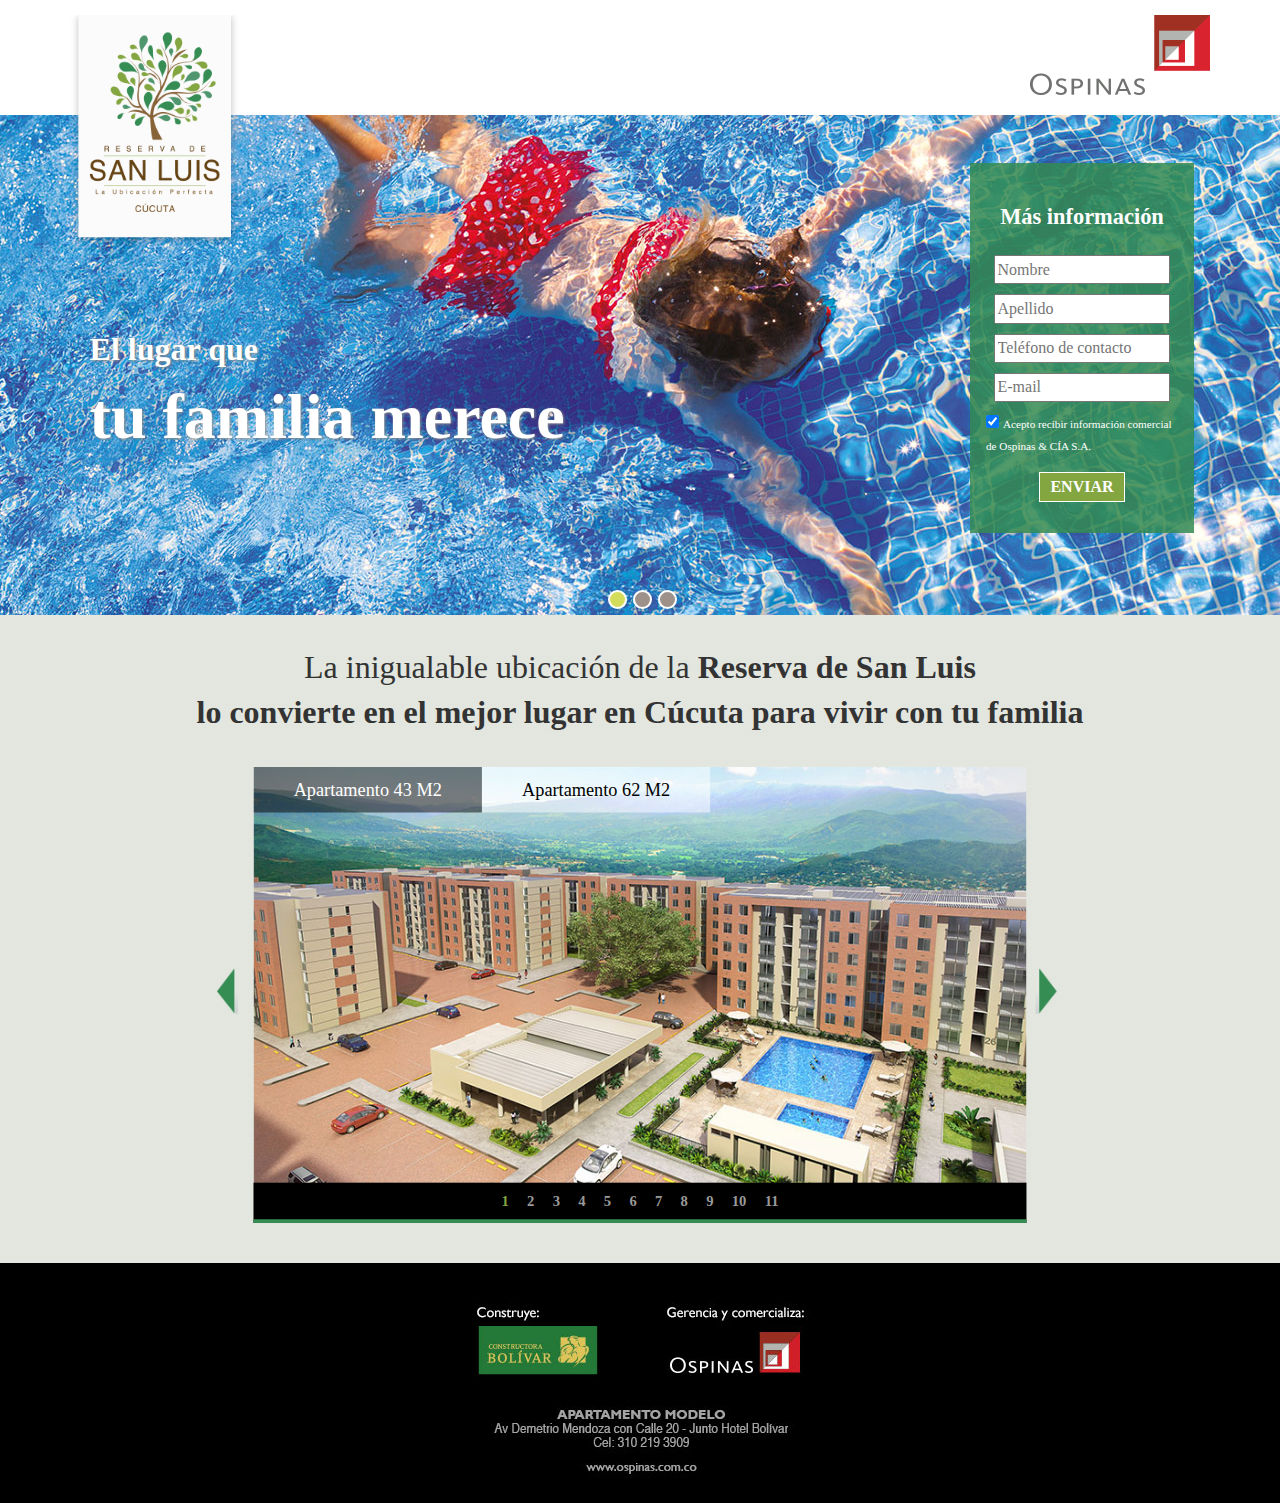
==== index.html @ ae4cabfe "Adaptación desarrollo a la medida a boilerplate" ====
<!doctype html>
<html class="no-js" lang="es-co">
    <head>
        <meta charset="utf-8">
        <meta http-equiv="x-ua-compatible" content="ie=edge">
        <title></title>
        <meta name="description" content="">
        <meta name="viewport" content="width=device-width, initial-scale=1">
        <link rel="apple-touch-icon" href="apple-touch-icon.png">
        <link rel="stylesheet" href="css/normalize.css">
        <link rel="stylesheet" href="css/main.css">
        <script src="js/vendor/modernizr-2.8.3.min.js"></script>
    </head>
    <body>
        <!--[if lt IE 8]>
            <p class="browserupgrade">You are using an <strong>outdated</strong> browser. Please <a href="http://browsehappy.com/">upgrade your browser</a> to improve your experience.</p>
        <![endif]-->
        <header>
            <div class="contenedor">
                <div class="logo_proyecto">
                    <img src="img/log.png" alt="Ospinas - Nogal" />
                </div>
                <div class="logo_marca">
                    <img src="img/log-brand.png" alt="Ospinas - Nogal" />
                </div>
            </div>
        </header>
        <section class="slider">
            <div id="slider_superior" style="width:1280px; height:500px; overflow: hidden;" u="slides" class="conteslides">
                <div style="width:1280px; height:500px; overflow: hidden;" u="slides" class="conteslides">
                    <div class="item_slide">
                        <img src="img/banner_superior/slider1.jpg" />
                        <p>El lugar que<span>tu familia merece</span></p>
                    </div>
                    <div class="item_slide">
                        <img src="img/banner_superior/slider2.jpg" />
                        <p>El lugar que<span>tu familia merece</span></p>
                    </div>
                    <div class="item_slide">
                        <img src="img/banner_superior/slider3.jpg" />
                        <p>El lugar que<span>tu familia merece</span></p>
                    </div>
                </div>
                <div u="navigator" class="jssorb01" style="position: absolute; bottom: 10px;">
                    <div u="prototype" style="position: absolute; width: 15px; height:15px; text-align:center;"></div>
                </div>
            </div>
            <div class="contenedor_superior">
                <div class="contenedor">
                    <div class="formulario">
                        <form id="formcontacto" method="post" name="formcontacto">
                            <h3>Más información</h3>
                            <div class="group-form ">
                                <input type="text" placeholder="Nombre" class="field-form" name="name" id="name">
                            </div>
                            <div class="group-form ">
                                <input type="text" placeholder="Apellido" class="field-form" name="lastname" id="lastname">
                            </div>
                            <div class="group-form ">
                                <input type="tel" placeholder="Teléfono de contacto" class="field-form" name="phone" id="phone">
                            </div>
                            <div class="group-form ">
                                <input type="email" placeholder="E-mail" class=" field-form" name="email" id="email">
                            </div>
                            <div class="group-form  group-checkbox">
                                <input type="checkbox" checked name="habeas" id="habeas" value="Si">
                                <label>Acepto recibir información comercial de Ospinas & CÍA S.A.</label>
                            </div>
                            <div class="group-form ">
                            <input type="button" value="ENVIAR" class="btn" id="enviar" name="enviar">
                            </div>
                        </form>
                    </div>
                </div>
            </div>
        </section>
        <section class="contenedor_inferior">
            <div class="contenedor">
                <h2>La inigualable ubicación de la <strong>Reserva de San Luis</strong></h2>
                <p><strong>lo convierte en el mejor lugar en Cúcuta para vivir con tu familia</strong></p>
                <div id="slider_proyecto" style="position: relative; top: 0px; left: 0px; width:926px; height:500px; overflow: hidden; ">
                    <div u="slides" style="cursor: move; position: absolute; left: 0px; top: 0px; width: 926px; height: 500px;
                        overflow: hidden;">
                        <div>
                            <div id="sliderh1_container" class="sliderh1" style="position: relative; top: 0px; left: 40px; width: 846px;
                                height: 500px;">
                                <div u="slides" style="cursor: move; position: absolute; left: 0px; top: 0px; width: 846px; height: 500px;
                                    overflow: hidden;">
                                     <div class="item_slide"><img src="img/banner_proyecto/43/slider1.jpg" /></div>
                                    <div class="item_slide"><img src="img/banner_proyecto/43/slider2.jpg" /></div>
                                    <div class="item_slide"><img src="img/banner_proyecto/43/slider4.jpg" /></div>
                                    <div class="item_slide"><img src="img/banner_proyecto/43/slider5.jpg" /></div>
                                    <div class="item_slide"><img src="img/banner_proyecto/43/slider6.jpg" /></div>
                                    <div class="item_slide"><img src="img/banner_proyecto/43/slider7.jpg" /></div>
                                    <div class="item_slide"><img src="img/banner_proyecto/43/slider8.jpg" /></div>
                                    <div class="item_slide"><img src="img/banner_proyecto/43/slider9.jpg" /></div>
                                    <div class="item_slide"><img src="img/banner_proyecto/43/slider10.jpg" /></div>
                                    <div class="item_slide"><img src="img/banner_proyecto/43/slider11.jpg" /></div>
                                    <div class="item_slide"><img src="img/banner_proyecto/43/slider12.jpg" /></div>
                                </div>
                                <div u="navigator" class="jssorb03" style="position: absolute; bottom: 10px;">
                                    <div u="prototype"><div u="numbertemplate"></div></div>
                                </div>
                                <span u="arrowleft" class="jssora21l" style="top: 123px; left: 8px; width:30px; height:60px;">
                                    <img src="img/arrow_prev.png" />
                                </span>
                                <span u="arrowright" class="jssora21r" style="top: 123px; right: 8px; width:30px; height:60px;">
                                    <img src="img/arrow_next.png" />
                                </span>
                            </div>
                            <div u="thumb">
                                <div class="title_back"></div>
                                <div class="title">
                                    Apartamento 43 M2
                                </div>
                            </div>
                        </div>
                        <div>
                            <div id="sliderh2_container" class="sliderh2" style="position: relative; top: 0px; left: 40px; width: 846px;
                                height: 500px;">
                                <div u="slides" style="cursor: move; position: absolute; left: 0px; top: 0px; width: 846px; height: 500px;
                                    overflow: hidden;">
                                    <div class="item_slide"><img src="img/banner_proyecto/slider3.jpg" /></div>
                                    <div class="item_slide"><img src="img/banner_proyecto/slider14.jpg" /></div>
                                    <div class="item_slide"><img src="img/banner_proyecto/slider15.jpg" /></div>
                                    <div class="item_slide"><img src="img/banner_proyecto/slider16.jpg" /></div>
                                    <div class="item_slide"><img src="img/banner_proyecto/slider17.jpg" /></div>
                                    <div class="item_slide"><img src="img/banner_proyecto/slider18.jpg" /></div>
                                    <div class="item_slide"><img src="img/banner_proyecto/slider19.jpg" /></div>
                                    <div class="item_slide"><img src="img/banner_proyecto/slider20.jpg" /></div>
                                    <div class="item_slide"><img src="img/banner_proyecto/slider21.jpg" /></div>
                                    <div class="item_slide"><img src="img/banner_proyecto/slider22.jpg" /></div>
                                </div>
                                <div u="navigator" class="jssorb03" style="position: absolute; bottom: 10px;">
                                    <div u="prototype"><div u="numbertemplate"></div></div>
                                </div>
                                <span u="arrowleft" class="jssora21l" style="top: 123px; left: 8px; width:30px; height:60px;">
                                    <img src="img/arrow_prev.png" />
                                </span>
                                <span u="arrowright" class="jssora21r" style="top: 123px; right: 8px; width:30px; height:60px;">
                                    <img src="img/arrow_next.png" />
                                </span>
                            </div>
                            <div u="thumb">
                                <div class="title_back"></div>
                                <div class="title">
                                    Apartamento 62 M2​
                                </div>
                            </div>
                        </div>
                    </div>
                    <div u="thumbnavigator" class="jssort16" style="left: 0px; bottom: 0px;">
                        <div u="slides" style="cursor: default;">
                            <div u="prototype" class=p>
                                <div u="thumbnailtemplate" class="t"></div>
                            </div>
                        </div>
                    </div>
                </div>
            </div>   	
        </section>
         <footer>
            <div class="contenedor">
                <ul>
                    <li><img src="img/footer.jpg" usemap="#Map" border="0" />
                      <map name="Map" id="Map">
                        <area shape="rect" coords="132,183,249,196" href="http://www.ospinas.com.co" target="_blank" />
                      </map>
                    </li>
                </ul>
            </div>
          </footer>
        <script src="https://ajax.googleapis.com/ajax/libs/jquery/1.11.3/jquery.min.js"></script>
        <script>window.jQuery || document.write('<script src="js/vendor/jquery-1.11.3.min.js"><\/script>')</script>
        <script src="js/plugins.js"></script>
        <script src="js/main.js"></script>
        <script>
          (function(i,s,o,g,r,a,m){i['GoogleAnalyticsObject']=r;i[r]=i[r]||function(){
          (i[r].q=i[r].q||[]).push(arguments)},i[r].l=1*new Date();a=s.createElement(o),
          m=s.getElementsByTagName(o)[0];a.async=1;a.src=g;m.parentNode.insertBefore(a,m)
          })(window,document,'script','//www.google-analytics.com/analytics.js','ga');
          ga('create', 'UA-64879852-4', 'auto');
          ga('send', 'pageview');
        </script>
    </body>
</html>
---- css/main.css ----
/*! HTML5 Boilerplate v5.2.0 | MIT License | https://html5boilerplate.com/ */

/*
 * What follows is the result of much research on cross-browser styling.
 * Credit left inline and big thanks to Nicolas Gallagher, Jonathan Neal,
 * Kroc Camen, and the H5BP dev community and team.
 */

/* ==========================================================================
   Base styles: opinionated defaults
   ========================================================================== */

html {
    color: #222;
    font-size: 1em;
    line-height: 1.4;
}

/*
 * Remove text-shadow in selection highlight:
 * https://twitter.com/miketaylr/status/12228805301
 *
 * These selection rule sets have to be separate.
 * Customize the background color to match your design.
 */

::-moz-selection {
    background: #b3d4fc;
    text-shadow: none;
}

::selection {
    background: #b3d4fc;
    text-shadow: none;
}

/*
 * A better looking default horizontal rule
 */

hr {
    display: block;
    height: 1px;
    border: 0;
    border-top: 1px solid #ccc;
    margin: 1em 0;
    padding: 0;
}

/*
 * Remove the gap between audio, canvas, iframes,
 * images, videos and the bottom of their containers:
 * https://github.com/h5bp/html5-boilerplate/issues/440
 */

audio,
canvas,
iframe,
img,
svg,
video {
    vertical-align: middle;
}

/*
 * Remove default fieldset styles.
 */

fieldset {
    border: 0;
    margin: 0;
    padding: 0;
}

/*
 * Allow only vertical resizing of textareas.
 */

textarea {
    resize: vertical;
}

/* ==========================================================================
   Browser Upgrade Prompt
   ========================================================================== */

.browserupgrade {
    margin: 0.2em 0;
    background: #ccc;
    color: #000;
    padding: 0.2em 0;
}

/* ==========================================================================
   Author's custom styles
   ========================================================================== */

















/* ==========================================================================
   Helper classes
   ========================================================================== */

/*
 * Hide visually and from screen readers:
 */

.hidden {
    display: none !important;
}

/*
 * Hide only visually, but have it available for screen readers:
 * http://snook.ca/archives/html_and_css/hiding-content-for-accessibility
 */

.visuallyhidden {
    border: 0;
    clip: rect(0 0 0 0);
    height: 1px;
    margin: -1px;
    overflow: hidden;
    padding: 0;
    position: absolute;
    width: 1px;
}

/*
 * Extends the .visuallyhidden class to allow the element
 * to be focusable when navigated to via the keyboard:
 * https://www.drupal.org/node/897638
 */

.visuallyhidden.focusable:active,
.visuallyhidden.focusable:focus {
    clip: auto;
    height: auto;
    margin: 0;
    overflow: visible;
    position: static;
    width: auto;
}

/*
 * Hide visually and from screen readers, but maintain layout
 */

.invisible {
    visibility: hidden;
}

/*
 * Clearfix: contain floats
 *
 * For modern browsers
 * 1. The space content is one way to avoid an Opera bug when the
 *    `contenteditable` attribute is included anywhere else in the document.
 *    Otherwise it causes space to appear at the top and bottom of elements
 *    that receive the `clearfix` class.
 * 2. The use of `table` rather than `block` is only necessary if using
 *    `:before` to contain the top-margins of child elements.
 */

.clearfix:before,
.clearfix:after {
    content: " "; /* 1 */
    display: table; /* 2 */
}

.clearfix:after {
    clear: both;
}

/* ==========================================================================
   EXAMPLE Media Queries for Responsive Design.
   These examples override the primary ('mobile first') styles.
   Modify as content requires.
   ========================================================================== */

@media only screen and (min-width: 35em) {
    /* Style adjustments for viewports that meet the condition */
}

@media print,
       (-webkit-min-device-pixel-ratio: 1.25),
       (min-resolution: 1.25dppx),
       (min-resolution: 120dpi) {
    /* Style adjustments for high resolution devices */
}

/* ==========================================================================
   Print styles.
   Inlined to avoid the additional HTTP request:
   http://www.phpied.com/delay-loading-your-print-css/
   ========================================================================== */

@media print {
    *,
    *:before,
    *:after {
        background: transparent !important;
        color: #000 !important; /* Black prints faster:
                                   http://www.sanbeiji.com/archives/953 */
        box-shadow: none !important;
        text-shadow: none !important;
    }

    a,
    a:visited {
        text-decoration: underline;
    }

    a[href]:after {
        content: " (" attr(href) ")";
    }

    abbr[title]:after {
        content: " (" attr(title) ")";
    }

    /*
     * Don't show links that are fragment identifiers,
     * or use the `javascript:` pseudo protocol
     */

    a[href^="#"]:after,
    a[href^="javascript:"]:after {
        content: "";
    }

    pre,
    blockquote {
        border: 1px solid #999;
        page-break-inside: avoid;
    }

    /*
     * Printing Tables:
     * http://css-discuss.incutio.com/wiki/Printing_Tables
     */

    thead {
        display: table-header-group;
    }

    tr,
    img {
        page-break-inside: avoid;
    }

    img {
        max-width: 100% !important;
    }

    p,
    h2,
    h3 {
        orphans: 3;
        widows: 3;
    }

    h2,
    h3 {
        page-break-after: avoid;
    }
}
/*Gerardo*/
@font-face {
	font-family: 'gotham_bookregular';
	src: url('gotham-book-webfont.eot');
	src: url('gotham-book-webfont.eot?#iefix') format('embedded-opentype'), url('gotham-book-webfont.woff2') format('woff2'), url('gotham-book-webfont.woff') format('woff'), url('gotham-book-webfont.ttf') format('truetype'), url('gotham-book-webfont.svg#gotham_bookregular') format('svg');
	font-weight: normal;
	font-style: normal;
}
*{
	outline:"none";
}
body, html {
	margin: 0;
	pading: 0;
}
body {
	background-color: #e7ebe4;
	background-image: url("../img/patron_registro.png");
	font-family: 'gotham_bookregular';
}
.contenedor {
	max-width: 1140px;
	position: relative;
	margin: 0 auto;
	width: 100%;
	min-width: 320px;
}
header {
	padding: 15px 0 20px 0;
	z-index: 1;
	position: relative;
	background-color: #ffffff;
}
header .logo_proyecto img {
width: 100%;}
header .logo_marca {
	display: inline-block;
	width: 100%;
	vertical-align: top;
	text-align: right;
}
header .logo_proyecto {
	display: inline-block;
	vertical-align: top;
	position: absolute;
	width: 15%;
	max-width: 170px;
	min-width: 130px;
}
section {
}
section.agradecimiento{
    display: block;
    clear: both;
    background-color: rgba(255,255,255,0.8);
    padding: 100px;
    text-align: center;
}
section.agradecimiento h3{
    font-size: 2rem;
}
section.agradecimiento p{
    font-size: 1rem;
}
section.agradecimiento input{
    background-color:#d4dc5b;
	-webkit-appearance: none;
	border: none;
	color: #5d813c;
	font-weight: bold;
	padding: 0.5rem 1rem;
	margin: 5px 0;
}
section.slider {
	width: 100%;
	position: relative;
	margin: 0 auto;
}
.jssorb01, .jssorb03 {
}
.jssorb01 div,
.jssorb03 div{
	border-radius: 50%;
	background-color: #9e918a;
	border: 2px solid #ffffff;
	cursor: pointer;
}
.jssorb01 div.av,
.jssorb03 div.av {
	background-color: #d4dc5b;
}
.jssora21l{
    position: absolute;
    left: -40px !Important;
    cursor:pointer;
}
.jssora21r{
    position: absolute;
    right: -40px !Important;
    cursor:pointer;
}
#slider_superior {
	position: relative;
}
section.contenedor_inferior {
color: #333333;margin-top: 30px;}
section.contenedor_inferior h2 {
	text-align: center;
	margin: 0;
	font-size: 2rem;
	font-weight: normal;
}
section.contenedor_inferior p {
	font-weight: bold;
	text-align: center;
	width: 100%;
	margin: 0 0 1em 0;
	font-size: 2rem;
}
section.contenedor_inferior #slider_proyecto {
	position: relative;
	margin: 0 auto;
}
section.contenedor_inferior #slider_proyecto .jssorb01,
section.contenedor_inferior #slider_proyecto .jssorb03 {
	bottom: 0px !Important;
	background-color: #000;
	width: 100% !Important;
	height: 30px !Important;
	left: 0px !Important;
	text-align: center;
	padding: 10px 0 0 0;
	border-bottom: 5px solid #358d54;
}
section.contenedor_inferior #slider_proyecto .jssorb01 div,
section.contenedor_inferior #slider_proyecto .jssorb03 div {
	display: inline-block;
	position: relative !Important;
	left: 0px !Important;
	top: 0px !Important;
	margin: 0 10px;
	border-radius: 0;
	background-color: transparent;
	color: #999999;
	border: none;
	font-weight: bold;
}
section.contenedor_inferior #slider_proyecto .jssorb01 div.av,
section.contenedor_inferior #slider_proyecto .jssorb03 div.av {
	background-color: transparent;
	color: #84a641;
}
footer{
	background-color: #000000;
	clear: both;
	position: relative;
	text-align: center;
	min-width: 320px;
	margin: 40px 0 0 0;
}
footer ul{
    padding: 0;
    margin: 0;
    text-align: center;
}
footer ul li{
    display: inline-block;
    padding: 0 7%;
    margin: 15px 0;
    text-align: center;
    vertical-align: top;
}
footer ul li:last-child{
    width: 100%;
    padding: 0;
}
footer ul li img{
width: initial;max-height: none;}
.gracias footer{
	margin-top:0;
}
footer img {
width: 100%;max-height: 100px;max-width: 525px;}
.contenedor_superior{
    position: absolute;
    top: 0;





    width: 100%;
    height: 90%;
}
.contenedor_superior .contenedor{
	height:100%;
}
.marker{
    background: linear-gradient(to bottom,rgba(212,220,91,.91) 0,rgba(212,220,91,.91) 2%,rgba(212,220,91,.93) 3%,rgba(212,220,91,.93) 100%);
    margin-bottom: 1.25rem;
    width: 12rem;
    position: absolute;
    bottom: -22%;
    padding: 0.5rem;
    text-align: center;
    box-shadow: 2px 1px 4px #333;
}
.marker span{
	clear:both;
	display: block;
}
.marker span.destacado{
	
display: block;
	
background-color: rgba(53,141,84,0.85);
	
color: #ffffff;
	
padding: 2%;
	
font-weight: bold;
}
.marker span.footer .legal-text{
    font-size: 0.8rem;
}
.marker span.footer{}
.marker span.footer .ico{
    font-size: 3rem;
    font-weight: bold;
    height: 2rem;
}
.marker span.large-text{
    font-size: 2rem;
    line-height: 2rem;
    font-weight: bold;
}
.marker:before{
	bottom: -15px;
	bottom: -.9375rem;
	content: "";
	left: 0;
	width: 0;
	height: 0;
	border-left: 6.50rem solid transparent;
	border-right: 6.50rem solid transparent;
	border-top: 6.25rem solid rgba(212,220,91,.93);
	border-top-width: .9375rem;
	position: absolute;
	z-index: 0;
}
.formulario{
    width: 12rem;
    background-color: rgba(53,141,84,0.85);
    background-image: url("../img/patron_registro.png");
    position: absolute;
    right: 1rem;
    top: 3rem;
    text-align: center;
    padding: 1rem;
    color: #ffffff;
}

.formulario {}
.formulario #formcontacto{}
.formulario #formcontacto h3{
	font-size:1.4rem;
}
.formulario #formcontacto .group-form{
    margin-bottom: 10px;
    width: 100%;
}
.formulario #formcontacto .group-checkbox{
	text-align:left;
}
.formulario #formcontacto .group-form label{
	font-size: 0.7rem;
	text-align: left;
}
.formulario #formcontacto .group-form input[type="tel"],
.formulario #formcontacto .group-form input[type="email"],
.formulario #formcontacto .group-form input[type="text"]{
    width: 88%;
    outline: 0;
    height: 1.45rem;
}
.formulario #formcontacto .group-form input[type="button"]{
	background-color: #84a641;
	-webkit-appearance: none;
	border: 1px solid #ffffff;
	color: #ffffff;
	font-weight: bold;
	padding: 5px 10px;
	margin: 5px 0;
}
.formulario #formcontacto .group-form input[type="checkbox"]{}
.field-form.error{
	border-color:red;
}
.item_slide{}
.item_slide p{
    position: absolute;
    top: 36%;
    left: 7%;
    color: #ffffff;
    font-size: 2rem;
    text-shadow: 1px 1px 3px #8C8C8C;
    font-weight: bold;
}
.item_slide p span{
    clear: both;
    display: block;
    font-size: 4rem;
}
@media (max-width: 980px) {
	.contenedor_superior{
		position: relative;
		clear: both;
	}
	.contenedor_superior .marker{
		position: relative;
		width: 96%;
		box-shadow: none;
		bottom: 0;
		padding: 2%;
	}
	.contenedor_superior .marker:before{
    border: none;
}
	.contenedor_superior .formulario{
    position: relative;
    width: 96%;
    top: 0;
    right: 0;
    padding: 2%;
}
header .logo_marca img{
    width: 25%;
    min-width: 150px;
}
.jssora21l{
    display:none !Important;
}
.jssora21r{
    display:none !Important;
}
}
.jssort16 {
    position: absolute;
    width: 500px;
    height: 50px;
    top: 0px !Important;
    left: 20px !Important;
}
	.jssort16 .p {
		position: absolute;
		top: 0;
		left: 0;
		width: 250px;
		height: 50px;
	}

	.jssort16 .t {
		position: absolute;
		top: 0;
		left: 0;
		width: 250px;
		height: 50px;
		border: none;
	}

	.jssort16 .p img {
		filter: alpha(opacity=55);
		opacity: .55;
		transition: opacity .6s;
		-moz-transition: opacity .6s;
		-webkit-transition: opacity .6s;
		-o-transition: opacity .6s;
	}

	.jssort16 .pav img, .jssort16 .pav:hover img, .jssort16 .p:hover img {
		filter: alpha(opacity=100);
		opacity: 1;
		transition: none;
		-moz-transition: none;
		-webkit-transition: none;
		-o-transition: none;
	}


	.jssort16 .pav:hover img, .jssort16 .p:hover img {
		filter: alpha(opacity=70);
		opacity: .7;

	}

	.jssort16 .title, .jssort16 .title_back {
		position: absolute;
		top: 0px;
		left: 0px;
		width: 250px;
		height: 50px;
		line-height: 50px;
		text-align: center;
		color: #000;
		font-size: 20px;
	}

	.jssort16 .title_back {
		background-color: #fff;
		filter: alpha(opacity=50);
		opacity: .5;
	}

	.jssort16 .pav .title_back {
		background-color: #000;
		filter: alpha(opacity=50);
		opacity: .5;
	}

	.jssort16 .pav .title {
		color: #fff;
	}

	.jssort16 .p.pav:hover .title_back, .jssort16 .p:hover .title_back {
		filter: alpha(opacity=40);
		opacity: .4;
	}

	.jssort16 .p.pdn img {
		filter: alpha(opacity=100);
		opacity: 1;
	}
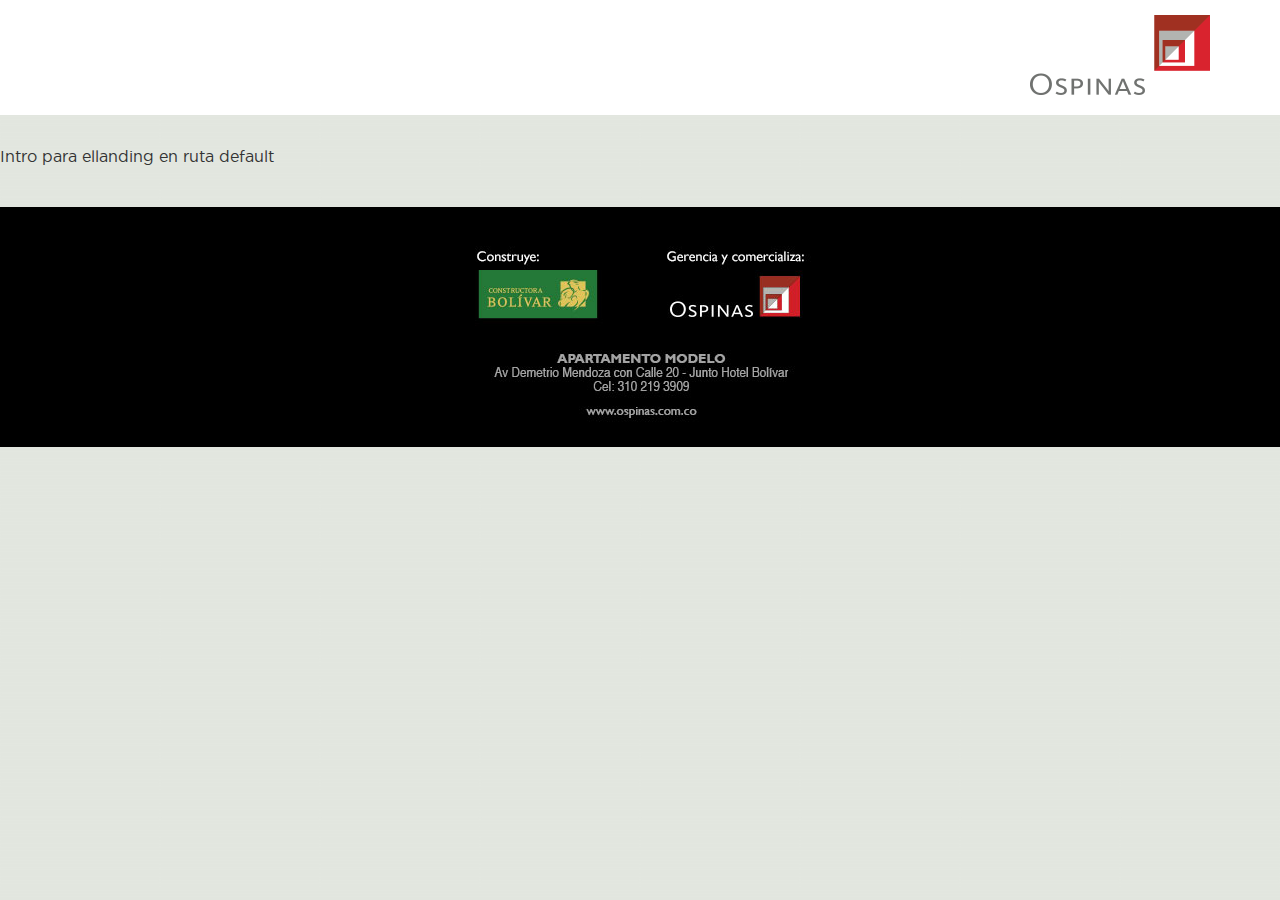
==== commit 1948c6d9: "Ajuste back para funcionamiento de los datos a base de datos." ====
--- a/index.html
+++ b/index.html
@@ -17,147 +17,13 @@
         <![endif]-->
         <header>
             <div class="contenedor">
-                <div class="logo_proyecto">
-                    <img src="img/log.png" alt="Ospinas - Nogal" />
-                </div>
                 <div class="logo_marca">
-                    <img src="img/log-brand.png" alt="Ospinas - Nogal" />
+                    <img src="img/log-brand-SanLuis.png" alt="Ospinas -  " />
                 </div>
             </div>
         </header>
-        <section class="slider">
-            <div id="slider_superior" style="width:1280px; height:500px; overflow: hidden;" u="slides" class="conteslides">
-                <div style="width:1280px; height:500px; overflow: hidden;" u="slides" class="conteslides">
-                    <div class="item_slide">
-                        <img src="img/banner_superior/slider1.jpg" />
-                        <p>El lugar que<span>tu familia merece</span></p>
-                    </div>
-                    <div class="item_slide">
-                        <img src="img/banner_superior/slider2.jpg" />
-                        <p>El lugar que<span>tu familia merece</span></p>
-                    </div>
-                    <div class="item_slide">
-                        <img src="img/banner_superior/slider3.jpg" />
-                        <p>El lugar que<span>tu familia merece</span></p>
-                    </div>
-                </div>
-                <div u="navigator" class="jssorb01" style="position: absolute; bottom: 10px;">
-                    <div u="prototype" style="position: absolute; width: 15px; height:15px; text-align:center;"></div>
-                </div>
-            </div>
-            <div class="contenedor_superior">
-                <div class="contenedor">
-                    <div class="formulario">
-                        <form id="formcontacto" method="post" name="formcontacto">
-                            <h3>Más información</h3>
-                            <div class="group-form ">
-                                <input type="text" placeholder="Nombre" class="field-form" name="name" id="name">
-                            </div>
-                            <div class="group-form ">
-                                <input type="text" placeholder="Apellido" class="field-form" name="lastname" id="lastname">
-                            </div>
-                            <div class="group-form ">
-                                <input type="tel" placeholder="Teléfono de contacto" class="field-form" name="phone" id="phone">
-                            </div>
-                            <div class="group-form ">
-                                <input type="email" placeholder="E-mail" class=" field-form" name="email" id="email">
-                            </div>
-                            <div class="group-form  group-checkbox">
-                                <input type="checkbox" checked name="habeas" id="habeas" value="Si">
-                                <label>Acepto recibir información comercial de Ospinas & CÍA S.A.</label>
-                            </div>
-                            <div class="group-form ">
-                            <input type="button" value="ENVIAR" class="btn" id="enviar" name="enviar">
-                            </div>
-                        </form>
-                    </div>
-                </div>
-            </div>
-        </section>
         <section class="contenedor_inferior">
-            <div class="contenedor">
-                <h2>La inigualable ubicación de la <strong>Reserva de San Luis</strong></h2>
-                <p><strong>lo convierte en el mejor lugar en Cúcuta para vivir con tu familia</strong></p>
-                <div id="slider_proyecto" style="position: relative; top: 0px; left: 0px; width:926px; height:500px; overflow: hidden; ">
-                    <div u="slides" style="cursor: move; position: absolute; left: 0px; top: 0px; width: 926px; height: 500px;
-                        overflow: hidden;">
-                        <div>
-                            <div id="sliderh1_container" class="sliderh1" style="position: relative; top: 0px; left: 40px; width: 846px;
-                                height: 500px;">
-                                <div u="slides" style="cursor: move; position: absolute; left: 0px; top: 0px; width: 846px; height: 500px;
-                                    overflow: hidden;">
-                                     <div class="item_slide"><img src="img/banner_proyecto/43/slider1.jpg" /></div>
-                                    <div class="item_slide"><img src="img/banner_proyecto/43/slider2.jpg" /></div>
-                                    <div class="item_slide"><img src="img/banner_proyecto/43/slider4.jpg" /></div>
-                                    <div class="item_slide"><img src="img/banner_proyecto/43/slider5.jpg" /></div>
-                                    <div class="item_slide"><img src="img/banner_proyecto/43/slider6.jpg" /></div>
-                                    <div class="item_slide"><img src="img/banner_proyecto/43/slider7.jpg" /></div>
-                                    <div class="item_slide"><img src="img/banner_proyecto/43/slider8.jpg" /></div>
-                                    <div class="item_slide"><img src="img/banner_proyecto/43/slider9.jpg" /></div>
-                                    <div class="item_slide"><img src="img/banner_proyecto/43/slider10.jpg" /></div>
-                                    <div class="item_slide"><img src="img/banner_proyecto/43/slider11.jpg" /></div>
-                                    <div class="item_slide"><img src="img/banner_proyecto/43/slider12.jpg" /></div>
-                                </div>
-                                <div u="navigator" class="jssorb03" style="position: absolute; bottom: 10px;">
-                                    <div u="prototype"><div u="numbertemplate"></div></div>
-                                </div>
-                                <span u="arrowleft" class="jssora21l" style="top: 123px; left: 8px; width:30px; height:60px;">
-                                    <img src="img/arrow_prev.png" />
-                                </span>
-                                <span u="arrowright" class="jssora21r" style="top: 123px; right: 8px; width:30px; height:60px;">
-                                    <img src="img/arrow_next.png" />
-                                </span>
-                            </div>
-                            <div u="thumb">
-                                <div class="title_back"></div>
-                                <div class="title">
-                                    Apartamento 43 M2
-                                </div>
-                            </div>
-                        </div>
-                        <div>
-                            <div id="sliderh2_container" class="sliderh2" style="position: relative; top: 0px; left: 40px; width: 846px;
-                                height: 500px;">
-                                <div u="slides" style="cursor: move; position: absolute; left: 0px; top: 0px; width: 846px; height: 500px;
-                                    overflow: hidden;">
-                                    <div class="item_slide"><img src="img/banner_proyecto/slider3.jpg" /></div>
-                                    <div class="item_slide"><img src="img/banner_proyecto/slider14.jpg" /></div>
-                                    <div class="item_slide"><img src="img/banner_proyecto/slider15.jpg" /></div>
-                                    <div class="item_slide"><img src="img/banner_proyecto/slider16.jpg" /></div>
-                                    <div class="item_slide"><img src="img/banner_proyecto/slider17.jpg" /></div>
-                                    <div class="item_slide"><img src="img/banner_proyecto/slider18.jpg" /></div>
-                                    <div class="item_slide"><img src="img/banner_proyecto/slider19.jpg" /></div>
-                                    <div class="item_slide"><img src="img/banner_proyecto/slider20.jpg" /></div>
-                                    <div class="item_slide"><img src="img/banner_proyecto/slider21.jpg" /></div>
-                                    <div class="item_slide"><img src="img/banner_proyecto/slider22.jpg" /></div>
-                                </div>
-                                <div u="navigator" class="jssorb03" style="position: absolute; bottom: 10px;">
-                                    <div u="prototype"><div u="numbertemplate"></div></div>
-                                </div>
-                                <span u="arrowleft" class="jssora21l" style="top: 123px; left: 8px; width:30px; height:60px;">
-                                    <img src="img/arrow_prev.png" />
-                                </span>
-                                <span u="arrowright" class="jssora21r" style="top: 123px; right: 8px; width:30px; height:60px;">
-                                    <img src="img/arrow_next.png" />
-                                </span>
-                            </div>
-                            <div u="thumb">
-                                <div class="title_back"></div>
-                                <div class="title">
-                                    Apartamento 62 M2​
-                                </div>
-                            </div>
-                        </div>
-                    </div>
-                    <div u="thumbnavigator" class="jssort16" style="left: 0px; bottom: 0px;">
-                        <div u="slides" style="cursor: default;">
-                            <div u="prototype" class=p>
-                                <div u="thumbnailtemplate" class="t"></div>
-                            </div>
-                        </div>
-                    </div>
-                </div>
-            </div>   	
+            Intro para ellanding en ruta default	
         </section>
          <footer>
             <div class="contenedor">
@@ -171,7 +37,7 @@
             </div>
           </footer>
         <script src="https://ajax.googleapis.com/ajax/libs/jquery/1.11.3/jquery.min.js"></script>
-        <script>window.jQuery || document.write('<script src="js/vendor/jquery-1.11.3.min.js"><\/script>')</script>
+        <script>window.jQuery || document.write('<script src="../js/vendor/jquery-1.11.3.min.js"><\/script>')</script>
         <script src="js/plugins.js"></script>
         <script src="js/main.js"></script>
         <script>
@@ -183,4 +49,4 @@
           ga('send', 'pageview');
         </script>
     </body>
-</html>
+</html>--- a/css/main.css
+++ b/css/main.css
@@ -11,9 +11,9 @@
    ========================================================================== */
 
 html {
-    color: #222;
-    font-size: 1em;
-    line-height: 1.4;
+	color: #222;
+	font-size: 1em;
+	line-height: 1.4;
 }
 
 /*
@@ -25,72 +25,60 @@
  */
 
 ::-moz-selection {
-    background: #b3d4fc;
-    text-shadow: none;
-}
-
+ background: #b3d4fc;
+ text-shadow: none;
+}
 ::selection {
-    background: #b3d4fc;
-    text-shadow: none;
-}
-
+	background: #b3d4fc;
+	text-shadow: none;
+}
 /*
  * A better looking default horizontal rule
  */
 
 hr {
-    display: block;
-    height: 1px;
-    border: 0;
-    border-top: 1px solid #ccc;
-    margin: 1em 0;
-    padding: 0;
-}
-
+	display: block;
+	height: 1px;
+	border: 0;
+	border-top: 1px solid #ccc;
+	margin: 1em 0;
+	padding: 0;
+}
 /*
  * Remove the gap between audio, canvas, iframes,
  * images, videos and the bottom of their containers:
  * https://github.com/h5bp/html5-boilerplate/issues/440
  */
 
-audio,
-canvas,
-iframe,
-img,
-svg,
-video {
-    vertical-align: middle;
-}
-
+audio, canvas, iframe, img, svg, video {
+	vertical-align: middle;
+}
 /*
  * Remove default fieldset styles.
  */
 
 fieldset {
-    border: 0;
-    margin: 0;
-    padding: 0;
-}
-
+	border: 0;
+	margin: 0;
+	padding: 0;
+}
 /*
  * Allow only vertical resizing of textareas.
  */
 
 textarea {
-    resize: vertical;
-}
-
+	resize: vertical;
+}
 /* ==========================================================================
    Browser Upgrade Prompt
    ========================================================================== */
 
 .browserupgrade {
-    margin: 0.2em 0;
-    background: #ccc;
-    color: #000;
-    padding: 0.2em 0;
-}
-
+	margin: 0.2em 0;
+	background: #ccc;
+	color: #000;
+	padding: 0.2em 0;
+}
 /* ==========================================================================
    Author's custom styles
    ========================================================================== */
@@ -120,49 +108,44 @@
  */
 
 .hidden {
-    display: none !important;
-}
-
+	display: none !important;
+}
 /*
  * Hide only visually, but have it available for screen readers:
  * http://snook.ca/archives/html_and_css/hiding-content-for-accessibility
  */
 
 .visuallyhidden {
-    border: 0;
-    clip: rect(0 0 0 0);
-    height: 1px;
-    margin: -1px;
-    overflow: hidden;
-    padding: 0;
-    position: absolute;
-    width: 1px;
-}
-
+	border: 0;
+	clip: rect(0 0 0 0);
+	height: 1px;
+	margin: -1px;
+	overflow: hidden;
+	padding: 0;
+	position: absolute;
+	width: 1px;
+}
 /*
  * Extends the .visuallyhidden class to allow the element
  * to be focusable when navigated to via the keyboard:
  * https://www.drupal.org/node/897638
  */
 
-.visuallyhidden.focusable:active,
-.visuallyhidden.focusable:focus {
-    clip: auto;
-    height: auto;
-    margin: 0;
-    overflow: visible;
-    position: static;
-    width: auto;
-}
-
+.visuallyhidden.focusable:active, .visuallyhidden.focusable:focus {
+	clip: auto;
+	height: auto;
+	margin: 0;
+	overflow: visible;
+	position: static;
+	width: auto;
+}
 /*
  * Hide visually and from screen readers, but maintain layout
  */
 
 .invisible {
-    visibility: hidden;
-}
-
+	visibility: hidden;
+}
 /*
  * Clearfix: contain floats
  *
@@ -175,14 +158,12 @@
  *    `:before` to contain the top-margins of child elements.
  */
 
-.clearfix:before,
+.clearfix:before, .clearfix:after {
+	content: " "; /* 1 */
+	display: table; /* 2 */
+}
 .clearfix:after {
-    content: " "; /* 1 */
-    display: table; /* 2 */
-}
-
-.clearfix:after {
-    clear: both;
+	clear: both;
 }
 
 /* ==========================================================================
@@ -192,14 +173,10 @@
    ========================================================================== */
 
 @media only screen and (min-width: 35em) {
-    /* Style adjustments for viewports that meet the condition */
-}
-
-@media print,
-       (-webkit-min-device-pixel-ratio: 1.25),
-       (min-resolution: 1.25dppx),
-       (min-resolution: 120dpi) {
-    /* Style adjustments for high resolution devices */
+/* Style adjustments for viewports that meet the condition */
+}
+ @media print,  (-webkit-min-device-pixel-ratio: 1.25),  (min-resolution: 1.25dppx),  (min-resolution: 120dpi) {
+/* Style adjustments for high resolution devices */
 }
 
 /* ==========================================================================
@@ -209,74 +186,55 @@
    ========================================================================== */
 
 @media print {
-    *,
-    *:before,
-    *:after {
-        background: transparent !important;
-        color: #000 !important; /* Black prints faster:
+*,  *:before,  *:after {
+	background: transparent !important;
+	color: #000 !important; /* Black prints faster:
                                    http://www.sanbeiji.com/archives/953 */
-        box-shadow: none !important;
-        text-shadow: none !important;
-    }
-
-    a,
-    a:visited {
-        text-decoration: underline;
-    }
-
-    a[href]:after {
-        content: " (" attr(href) ")";
-    }
-
-    abbr[title]:after {
-        content: " (" attr(title) ")";
-    }
-
-    /*
+	box-shadow: none !important;
+	text-shadow: none !important;
+}
+a,  a:visited {
+	text-decoration: underline;
+}
+a[href]:after {
+	content: " (" attr(href) ")";
+}
+abbr[title]:after {
+	content: " (" attr(title) ")";
+}
+/*
      * Don't show links that are fragment identifiers,
      * or use the `javascript:` pseudo protocol
      */
 
-    a[href^="#"]:after,
-    a[href^="javascript:"]:after {
-        content: "";
-    }
-
-    pre,
-    blockquote {
-        border: 1px solid #999;
-        page-break-inside: avoid;
-    }
-
-    /*
+a[href^="#"]:after,  a[href^="javascript:"]:after {
+	content: "";
+}
+pre,  blockquote {
+	border: 1px solid #999;
+	page-break-inside: avoid;
+}
+/*
      * Printing Tables:
      * http://css-discuss.incutio.com/wiki/Printing_Tables
      */
 
-    thead {
-        display: table-header-group;
-    }
-
-    tr,
-    img {
-        page-break-inside: avoid;
-    }
-
-    img {
-        max-width: 100% !important;
-    }
-
-    p,
-    h2,
-    h3 {
-        orphans: 3;
-        widows: 3;
-    }
-
-    h2,
-    h3 {
-        page-break-after: avoid;
-    }
+thead {
+	display: table-header-group;
+}
+tr,  img {
+	page-break-inside: avoid;
+}
+img {
+	max-width: 100% !important;
+}
+p,  h2,  h3 {
+	orphans: 3;
+	widows: 3;
+}
+h2,  h3 {
+	page-break-after: avoid;
+}
 }
 /*Gerardo*/
 @font-face {
@@ -286,8 +244,8 @@
 	font-weight: normal;
 	font-style: normal;
 }
-*{
-	outline:"none";
+* {
+	outline: "none";
 }
 body, html {
 	margin: 0;
@@ -312,7 +270,8 @@
 	background-color: #ffffff;
 }
 header .logo_proyecto img {
-width: 100%;}
+	width: 100%;
+}
 header .logo_marca {
 	display: inline-block;
 	width: 100%;
@@ -329,21 +288,21 @@
 }
 section {
 }
-section.agradecimiento{
-    display: block;
-    clear: both;
-    background-color: rgba(255,255,255,0.8);
-    padding: 100px;
-    text-align: center;
-}
-section.agradecimiento h3{
-    font-size: 2rem;
-}
-section.agradecimiento p{
-    font-size: 1rem;
-}
-section.agradecimiento input{
-    background-color:#d4dc5b;
+section.agradecimiento {
+	display: block;
+	clear: both;
+	background-color: rgba(255,255,255,0.8);
+	padding: 100px;
+	text-align: center;
+}
+section.agradecimiento h3 {
+	font-size: 2rem;
+}
+section.agradecimiento p {
+	font-size: 1rem;
+}
+section.agradecimiento input {
+	background-color: #d4dc5b;
 	-webkit-appearance: none;
 	border: none;
 	color: #5d813c;
@@ -358,32 +317,32 @@
 }
 .jssorb01, .jssorb03 {
 }
-.jssorb01 div,
-.jssorb03 div{
+.jssorb01 div, .jssorb03 div {
 	border-radius: 50%;
 	background-color: #9e918a;
 	border: 2px solid #ffffff;
 	cursor: pointer;
 }
-.jssorb01 div.av,
-.jssorb03 div.av {
+.jssorb01 div.av, .jssorb03 div.av {
 	background-color: #d4dc5b;
 }
-.jssora21l{
-    position: absolute;
-    left: -40px !Important;
-    cursor:pointer;
-}
-.jssora21r{
-    position: absolute;
-    right: -40px !Important;
-    cursor:pointer;
+.jssora21l {
+	position: absolute;
+	left: -40px !Important;
+	cursor: pointer;
+}
+.jssora21r {
+	position: absolute;
+	right: -40px !Important;
+	cursor: pointer;
 }
 #slider_superior {
 	position: relative;
 }
 section.contenedor_inferior {
-color: #333333;margin-top: 30px;}
+	color: #333333;
+	margin-top: 30px;
+}
 section.contenedor_inferior h2 {
 	text-align: center;
 	margin: 0;
@@ -401,8 +360,7 @@
 	position: relative;
 	margin: 0 auto;
 }
-section.contenedor_inferior #slider_proyecto .jssorb01,
-section.contenedor_inferior #slider_proyecto .jssorb03 {
+section.contenedor_inferior #slider_proyecto .jssorb01, section.contenedor_inferior #slider_proyecto .jssorb03 {
 	bottom: 0px !Important;
 	background-color: #000;
 	width: 100% !Important;
@@ -412,8 +370,7 @@
 	padding: 10px 0 0 0;
 	border-bottom: 5px solid #358d54;
 }
-section.contenedor_inferior #slider_proyecto .jssorb01 div,
-section.contenedor_inferior #slider_proyecto .jssorb03 div {
+section.contenedor_inferior #slider_proyecto .jssorb01 div, section.contenedor_inferior #slider_proyecto .jssorb03 div {
 	display: inline-block;
 	position: relative !Important;
 	left: 0px !Important;
@@ -425,12 +382,11 @@
 	border: none;
 	font-weight: bold;
 }
-section.contenedor_inferior #slider_proyecto .jssorb01 div.av,
-section.contenedor_inferior #slider_proyecto .jssorb03 div.av {
+section.contenedor_inferior #slider_proyecto .jssorb01 div.av, section.contenedor_inferior #slider_proyecto .jssorb03 div.av {
 	background-color: transparent;
 	color: #84a641;
 }
-footer{
+footer {
 	background-color: #000000;
 	clear: both;
 	position: relative;
@@ -438,86 +394,82 @@
 	min-width: 320px;
 	margin: 40px 0 0 0;
 }
-footer ul{
-    padding: 0;
-    margin: 0;
-    text-align: center;
-}
-footer ul li{
-    display: inline-block;
-    padding: 0 7%;
-    margin: 15px 0;
-    text-align: center;
-    vertical-align: top;
-}
-footer ul li:last-child{
-    width: 100%;
-    padding: 0;
-}
-footer ul li img{
-width: initial;max-height: none;}
-.gracias footer{
-	margin-top:0;
+footer ul {
+	padding: 0;
+	margin: 0;
+	text-align: center;
+}
+footer ul li {
+	display: inline-block;
+	padding: 0 7%;
+	margin: 15px 0;
+	text-align: center;
+	vertical-align: top;
+}
+footer ul li:last-child {
+	width: 100%;
+	padding: 0;
+}
+footer ul li img {
+	width: initial;
+	max-height: none;
+}
+.gracias footer {
+	margin-top: 0;
 }
 footer img {
-width: 100%;max-height: 100px;max-width: 525px;}
-.contenedor_superior{
-    position: absolute;
-    top: 0;
-
-
-
-
-
-    width: 100%;
-    height: 90%;
-}
-.contenedor_superior .contenedor{
-	height:100%;
-}
-.marker{
-    background: linear-gradient(to bottom,rgba(212,220,91,.91) 0,rgba(212,220,91,.91) 2%,rgba(212,220,91,.93) 3%,rgba(212,220,91,.93) 100%);
-    margin-bottom: 1.25rem;
-    width: 12rem;
-    position: absolute;
-    bottom: -22%;
-    padding: 0.5rem;
-    text-align: center;
-    box-shadow: 2px 1px 4px #333;
-}
-.marker span{
-	clear:both;
+	width: 100%;
+	max-height: 100px;
+	max-width: 525px;
+}
+.contenedor_superior {
+	position: absolute;
+	top: 0;
+	width: 100%;
+	height: 90%;
+}
+.contenedor_superior .contenedor {
+	height: 100%;
+}
+.marker {
+	background: linear-gradient(to bottom, rgba(212,220,91,.91) 0, rgba(212,220,91,.91) 2%, rgba(212,220,91,.93) 3%, rgba(212,220,91,.93) 100%);
+	margin-bottom: 1.25rem;
+	width: 12rem;
+	position: absolute;
+	bottom: -22%;
+	padding: 0.5rem;
+	text-align: center;
+	box-shadow: 2px 1px 4px #333;
+}
+.marker span {
+	clear: both;
 	display: block;
 }
-.marker span.destacado{
-	
-display: block;
-	
-background-color: rgba(53,141,84,0.85);
-	
-color: #ffffff;
-	
-padding: 2%;
-	
-font-weight: bold;
-}
-.marker span.footer .legal-text{
-    font-size: 0.8rem;
-}
-.marker span.footer{}
-.marker span.footer .ico{
-    font-size: 3rem;
-    font-weight: bold;
-    height: 2rem;
-}
-.marker span.large-text{
-    font-size: 2rem;
-    line-height: 2rem;
-    font-weight: bold;
-}
-.marker:before{
+.marker span.destacado {
+	display: block;
+	background-color: rgba(53,141,84,0.85);
+	color: #ffffff;
+	padding: 2%;
+	font-weight: bold;
+}
+.marker span.footer .legal-text {
+	font-size: 0.8rem;
+}
+.marker span.footer {
+}
+.marker span.footer .ico {
+	font-size: 3rem;
+	font-weight: bold;
+	height: 2rem;
+}
+.marker span.large-text {
+	font-size: 2rem;
+	line-height: 2rem;
+	font-weight: bold;
+}
+.marker:before {
 	bottom: -15px;
-	bottom: -.9375rem;
+ bottom: -.9375rem;
 	content: "";
 	left: 0;
 	width: 0;
@@ -525,46 +477,47 @@
 	border-left: 6.50rem solid transparent;
 	border-right: 6.50rem solid transparent;
 	border-top: 6.25rem solid rgba(212,220,91,.93);
-	border-top-width: .9375rem;
+ border-top-width: .9375rem;
 	position: absolute;
 	z-index: 0;
 }
-.formulario{
-    width: 12rem;
-    background-color: rgba(53,141,84,0.85);
-    background-image: url("../img/patron_registro.png");
-    position: absolute;
-    right: 1rem;
-    top: 3rem;
-    text-align: center;
-    padding: 1rem;
-    color: #ffffff;
-}
-
-.formulario {}
-.formulario #formcontacto{}
-.formulario #formcontacto h3{
-	font-size:1.4rem;
-}
-.formulario #formcontacto .group-form{
-    margin-bottom: 10px;
-    width: 100%;
-}
-.formulario #formcontacto .group-checkbox{
-	text-align:left;
-}
-.formulario #formcontacto .group-form label{
+.formulario {
+	width: 12rem;
+	background-color: rgba(53,141,84,0.85);
+	background-image: url("../img/patron_registro.png");
+	position: absolute;
+	right: 1rem;
+	top: 3rem;
+	text-align: center;
+	padding: 1rem;
+	color: #ffffff;
+}
+.formulario {
+}
+.formulario #formcontacto {
+}
+.formulario #formcontacto h3 {
+	font-size: 1.4rem;
+}
+.formulario #formcontacto .group-form {
+	margin-bottom: 10px;
+	width: 100%;
+}
+.formulario #formcontacto .group-checkbox {
+	text-align: left;
+}
+.formulario #formcontacto .group-form label {
 	font-size: 0.7rem;
 	text-align: left;
 }
-.formulario #formcontacto .group-form input[type="tel"],
-.formulario #formcontacto .group-form input[type="email"],
-.formulario #formcontacto .group-form input[type="text"]{
-    width: 88%;
-    outline: 0;
-    height: 1.45rem;
-}
-.formulario #formcontacto .group-form input[type="button"]{
+.formulario #formcontacto .group-form input[type="tel"], .formulario #formcontacto .group-form input[type="email"], .formulario #formcontacto .group-form input[type="text"] {
+	width: 88%;
+	outline: 0;
+	height: 1.45rem;
+	color: #333333;
+	font-family: 'gotham_bookregular';
+}
+.formulario #formcontacto .group-form input[type="button"] {
 	background-color: #84a641;
 	-webkit-appearance: none;
 	border: 1px solid #ffffff;
@@ -573,141 +526,131 @@
 	padding: 5px 10px;
 	margin: 5px 0;
 }
-.formulario #formcontacto .group-form input[type="checkbox"]{}
-.field-form.error{
-	border-color:red;
-}
-.item_slide{}
-.item_slide p{
-    position: absolute;
-    top: 36%;
-    left: 7%;
-    color: #ffffff;
-    font-size: 2rem;
-    text-shadow: 1px 1px 3px #8C8C8C;
-    font-weight: bold;
-}
-.item_slide p span{
-    clear: both;
-    display: block;
-    font-size: 4rem;
+.formulario #formcontacto .group-form input[type="checkbox"] {
+}
+.field-form.error {
+	border-color: red;
+}
+.item_slide {
+}
+.item_slide p {
+	position: absolute;
+	top: 36%;
+	left: 7%;
+	color: #ffffff;
+	font-size: 2rem;
+	text-shadow: 1px 1px 3px #8C8C8C;
+	font-weight: bold;
+}
+.item_slide p span {
+	clear: both;
+	display: block;
+	font-size: 4rem;
 }
 @media (max-width: 980px) {
-	.contenedor_superior{
-		position: relative;
-		clear: both;
-	}
-	.contenedor_superior .marker{
-		position: relative;
-		width: 96%;
-		box-shadow: none;
-		bottom: 0;
-		padding: 2%;
-	}
-	.contenedor_superior .marker:before{
-    border: none;
-}
-	.contenedor_superior .formulario{
-    position: relative;
-    width: 96%;
-    top: 0;
-    right: 0;
-    padding: 2%;
-}
-header .logo_marca img{
-    width: 25%;
-    min-width: 150px;
-}
-.jssora21l{
-    display:none !Important;
-}
-.jssora21r{
-    display:none !Important;
+.contenedor_superior {
+	position: relative;
+	clear: both;
+}
+.contenedor_superior .marker {
+	position: relative;
+	width: 96%;
+	box-shadow: none;
+	bottom: 0;
+	padding: 2%;
+}
+.contenedor_superior .marker:before {
+	border: none;
+}
+.contenedor_superior .formulario {
+	position: relative;
+	width: 96%;
+	top: 0;
+	right: 0;
+	padding: 2%;
+}
+header .logo_marca img {
+	width: 25%;
+	min-width: 150px;
+}
+.jssora21l {
+	display: none !Important;
+}
+.jssora21r {
+	display: none !Important;
 }
 }
 .jssort16 {
-    position: absolute;
-    width: 500px;
-    height: 50px;
-    top: 0px !Important;
-    left: 20px !Important;
-}
-	.jssort16 .p {
-		position: absolute;
-		top: 0;
-		left: 0;
-		width: 250px;
-		height: 50px;
-	}
-
-	.jssort16 .t {
-		position: absolute;
-		top: 0;
-		left: 0;
-		width: 250px;
-		height: 50px;
-		border: none;
-	}
-
-	.jssort16 .p img {
-		filter: alpha(opacity=55);
-		opacity: .55;
-		transition: opacity .6s;
-		-moz-transition: opacity .6s;
-		-webkit-transition: opacity .6s;
-		-o-transition: opacity .6s;
-	}
-
-	.jssort16 .pav img, .jssort16 .pav:hover img, .jssort16 .p:hover img {
-		filter: alpha(opacity=100);
-		opacity: 1;
-		transition: none;
-		-moz-transition: none;
-		-webkit-transition: none;
-		-o-transition: none;
-	}
-
-
-	.jssort16 .pav:hover img, .jssort16 .p:hover img {
-		filter: alpha(opacity=70);
-		opacity: .7;
-
-	}
-
-	.jssort16 .title, .jssort16 .title_back {
-		position: absolute;
-		top: 0px;
-		left: 0px;
-		width: 250px;
-		height: 50px;
-		line-height: 50px;
-		text-align: center;
-		color: #000;
-		font-size: 20px;
-	}
-
-	.jssort16 .title_back {
-		background-color: #fff;
-		filter: alpha(opacity=50);
-		opacity: .5;
-	}
-
-	.jssort16 .pav .title_back {
-		background-color: #000;
-		filter: alpha(opacity=50);
-		opacity: .5;
-	}
-
-	.jssort16 .pav .title {
-		color: #fff;
-	}
-
-	.jssort16 .p.pav:hover .title_back, .jssort16 .p:hover .title_back {
-		filter: alpha(opacity=40);
-		opacity: .4;
-	}
-
-	.jssort16 .p.pdn img {
-		filter: alpha(opacity=100);
-		opacity: 1;
-	}+	position: absolute;
+	width: 500px;
+	height: 50px;
+	top: 0px !Important;
+	left: 20px !Important;
+}
+.jssort16 .p {
+	position: absolute;
+	top: 0;
+	left: 0;
+	width: 250px;
+	height: 50px;
+}
+.jssort16 .t {
+	position: absolute;
+	top: 0;
+	left: 0;
+	width: 250px;
+	height: 50px;
+	border: none;
+}
+.jssort16 .p img {
+	filter: alpha(opacity=55);
+	opacity: .55;
+	transition: opacity .6s;
+	-moz-transition: opacity .6s;
+	-webkit-transition: opacity .6s;
+	-o-transition: opacity .6s;
+}
+.jssort16 .pav img, .jssort16 .pav:hover img, .jssort16 .p:hover img {
+	filter: alpha(opacity=100);
+	opacity: 1;
+	transition: none;
+	-moz-transition: none;
+	-webkit-transition: none;
+	-o-transition: none;
+}
+.jssort16 .pav:hover img, .jssort16 .p:hover img {
+	filter: alpha(opacity=70);
+	opacity: .7;
+}
+.jssort16 .title, .jssort16 .title_back {
+	position: absolute;
+	top: 0px;
+	left: 0px;
+	width: 250px;
+	height: 50px;
+	line-height: 50px;
+	text-align: center;
+	color: #000;
+	font-size: 20px;
+}
+.jssort16 .title_back {
+	background-color: #fff;
+	filter: alpha(opacity=50);
+	opacity: .5;
+}
+.jssort16 .pav .title_back {
+	background-color: #000;
+	filter: alpha(opacity=50);
+	opacity: .5;
+}
+.jssort16 .pav .title {
+	color: #fff;
+}
+.jssort16 .p.pav:hover .title_back, .jssort16 .p:hover .title_back {
+	filter: alpha(opacity=40);
+	opacity: .4;
+}
+.jssort16 .p.pdn img {
+	filter: alpha(opacity=100);
+	opacity: 1;
+}
